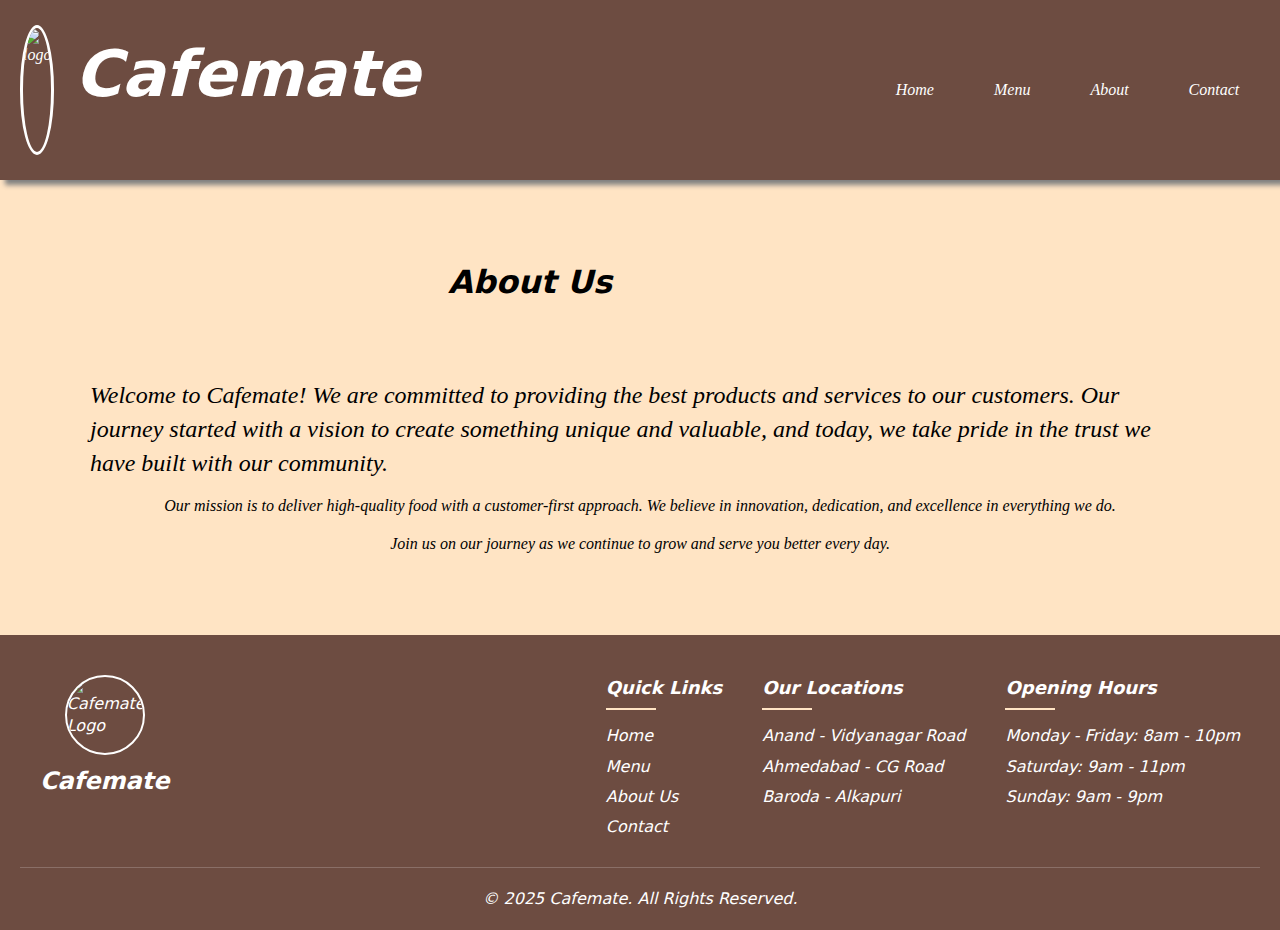
==== about.html @ 076cc998 "Add files via upload" ====
<!DOCTYPE html>
<html lang="en">
<head>
    <meta charset="UTF-8">
    <meta name="viewport" content="width=device-width, initial-scale=1.0">
    <title>About Us</title>
    <link rel="stylesheet" href="style.css">
</head>
<body>
    <nav>
        <div class="navigation">
            <div class="logo_container">
                <img  src="https://previews.123rf.com/images/serdjo/serdjo2305/serdjo230500434/209926892-coffee-shop-logo-template-natural-abstract-coffee-cup-with-steam-coffee-house-emblem-creative.jpg" alt="logo">
            </div>
            <div class="logo_name" style="margin-top: 30px;"> <h1><B>Cafemate</B></h1></div>
            <ul class="nav-links">
                <li><a href="index.html">Home</a></li>
                <li><a href="pizaa.html">Menu</a></li>
                <li><a href="about.html">About</a></li>
                <li><a href="post.html">Contact</a></li>
            </ul>
        </div>
    </nav>
    
    <div class="container">
        <div class="content">
            <h1 class="logo_name">About Us</h1>
            <p class="main">Welcome to Cafemate! We are committed to providing the best products and services to our customers. Our journey started with a vision to create something unique and valuable, and today, we take pride in the trust we have built with our community.</p>
            <p>Our mission is to deliver high-quality food with a customer-first approach. We believe in innovation, dedication, and excellence in everything we do.</p>
            <p>Join us on our journey as we continue to grow and serve you better every day.</p>
        </div>
    </div>
    
    <footer class="Footer">
        <div class="footer-container">
            <div class="footer-logo">
                <img src="https://previews.123rf.com/images/serdjo/serdjo2305/serdjo230500434/209926892-coffee-shop-logo-template-natural-abstract-coffee-cup-with-steam-coffee-house-emblem-creative.jpg" alt="Cafemate Logo">
                <h3>Cafemate</h3>
            </div>
            
            <div class="footer-links">
                <div class="footer-section">
                    <h4>Quick Links</h4>
                    <ul>
                        <li><a href="index.html">Home</a></li>
                        <li><a href="pizaa.html">Menu</a></li>
                        <li><a href="about.html">About Us</a></li>
                        <li><a href="post.html">Contact</a></li>
                    </ul>
                </div>
                
                <div class="footer-section">
                    <h4>Our Locations</h4>
                    <ul>
                        <li>Anand - Vidyanagar Road</li>
                        <li>Ahmedabad - CG Road</li>
                        <li>Baroda - Alkapuri</li>
                    </ul>
                </div>
                
                <div class="footer-section">
                    <h4>Opening Hours</h4>
                    <ul>
                        <li>Monday - Friday: 8am - 10pm</li>
                        <li>Saturday: 9am - 11pm</li>
                        <li>Sunday: 9am - 9pm</li>
                    </ul>
                </div>
            </div>
        </div>
        
        <div class="footer-bottom">
            <p>&copy; 2025 Cafemate. All Rights Reserved.</p>
        </div>
</body>
</html>
---- style.css ----
*{
    margin: 0;
    padding: 0;
    box-sizing: border-box;
}
html,
body{
    line-height: 1.4;
    font-weight: 300;
    font-style: oblique;
    background-color: bisque;
    
}
nav {
    box-shadow: 5px 5px 5px gray;
    display: flex;
    background-color: #6d4c41;
    color: white;
}
.navigation{
    display: flex;
    justify-content: space-between;
    align-items: center;
    
}

.nav-links {
    list-style: none;
    display: flex;
    margin-left: 80%;
}

.nav-links li {
    margin: 0 15px;
}
.nav-links li a {
    display: inline-block;
    padding: 5px 5px;
    color: #fff;
    text-decoration: none;
    transition: all 0.3s ;
    border-radius: 5px;
}

.nav-links li a:hover {
    background-color: bisque;
    color: #6d4c41;
    transform: scale(1.1);
    box-shadow: 0px 4px 10px rgba(0, 0, 0, 0.2);
}

.logo_container img{
    border: solid;
    border-color: white;
    border-radius: 50%;
    height: 150px;
}
.container{
    max-width: 1200px;
    margin: 0 auto;
    gap: 60px;
    display: flex;
    justify-content: center;
}
.logo_container{
    display: flex;
    align-items: center;
    margin: 10px;
    padding: 10px;
}
.logo_name{
    display: flex;
    text-align: center;
    margin-bottom: 60px;
    font-family: system-ui, -apple-system, BlinkMacSystemFont, 'Segoe UI', Roboto, Oxygen, Ubuntu, Cantarell, 'Open Sans', 'Helvetica Neue', sans-serif;
    font-size: xxx-large;
}
.main_photo img{
    margin-top: 50px;
    margin-bottom: 50px;
    height: 500px;
    border: solid;
    border-color: white;
    border-radius: 20px;

}
button a{
    color: bisque;
    text-decoration: none;
}
button{
    padding: 5px 10px;
    background-color: rgb(144, 8, 144);
}
.tag{
    font-size: larger;
    background-color: green;
    text-align: center;
    align-self: center;
    padding: 5px 10px;
    color: bisque;
}
.content{
    gap: 15px;
    display: flex;
    flex-direction: column;
    margin: 50px auto;
    margin-bottom: 50px;
    padding: 30px;
    align-items: center;
}
.main{
    font-size: x-large;
}
.feature img{
    height: 50px;
}
.features{
    margin-top: 100px;
    margin-left: 100px;
    gap: 250px;
    display: flex;
}
.features {
    display: flex;
    justify-content: center;
    gap: 30px;
    padding: 50px;
}

.popular-items,.Exclusive-offer {
    text-align: center;
    padding: 50px 20px;
    background: #fff6e5;
    margin-bottom: 80px;
    font-family: system-ui, -apple-system, BlinkMacSystemFont, 'Segoe UI', Roboto, Oxygen, Ubuntu, Cantarell, 'Open Sans', 'Helvetica Neue', sans-serif;
}

.popular-items h2,.Exclusive-offer h2 {
    font-size: 36px;
    margin-bottom: 20px;
    color: #6d4c41;
    font-weight: bold;
    text-transform: uppercase;
    letter-spacing: 1px;
}

.items-container , .offer-container {
    display: flex;
    justify-content: center;
    gap: 20px;
}

.item ,.offer{
    background: white;
    width: 230px;
    text-align: center;
    padding: 15px;
    border-radius: 15px;
    box-shadow: 0 4px 10px rgba(0, 0, 0, 0.1);
    margin-bottom: 50px;   
}

.item img{
    width: 100%;
    height: 180px;
    border-radius: 10px;
    
}
.item:hover {
    transform: translateY(-8px);
    transition-duration: 0.3s;
    box-shadow: 0 10px 20px rgba(0, 0, 0, 0.2);
}

a{
    text-decoration: none;
}
.item h3 {
    margin-top: 12px;
    font-size: 22px;
    color: #6d4c41;
    font-weight: bold;
}

.feature {
    text-align: center;
    max-width: 220px;
    margin-right: 100px;
}

.feature img {
    width: 80px;
    height: 80px;
    border-radius: 50%;
}

.feature h3 {
    font-size: 22px;
    color: #6d4c41;
    margin: 10px 0;
}

.feature p {
    font-size: 16px;
    color: #555;
}

.Footer {
    background-color: #6d4c41;
    color: white;
    padding: 40px 20px 20px;
    font-family: system-ui, -apple-system, BlinkMacSystemFont, 'Segoe UI', Roboto, Oxygen, Ubuntu, Cantarell, 'Open Sans', 'Helvetica Neue', sans-serif;
}

.footer-container {
    max-width: 1200px;
    margin: 0 auto;
    display: flex;
    justify-content: space-between;
    gap: 30px;
}

.footer-logo {
    display: flex;
    flex-direction: column;
    align-items: center;
    margin-bottom: 20px;
}

.footer-logo img {
    width: 80px;
    height: 80px;
    border-radius: 50%;
    border: 2px solid white;
}

.footer-logo h3 {
    margin-top: 10px;
    font-size: 24px;
    font-weight: bold;
}

.footer-links {
    display: flex;
    flex-wrap: wrap;
    gap: 40px;
}

.footer-section h4 {
    font-size: 18px;
    margin-bottom: 15px;
    position: relative; 
    padding-bottom: 10px;
}

.footer-section h4::after {
    content: " ";
    position: absolute;
    left: 0;
    bottom: 0;
    width: 50px;
    height: 2px;
    background-color: bisque;
}

.footer-section ul {
    list-style: none;
}

.footer-section li {
    margin-bottom: 8px;
}

.footer-section a {
    color: #fff;
    text-decoration: none;
    transition: color 0.3s;
}

.footer-section a:hover {
    color: bisque;
}

.footer-bottom {
    text-align: center;
    border-top: 1px solid rgba(255, 255, 255, 0.2);
    padding-top: 20px;
    margin-top: 20px;
}

@media only screen and (max-width: 650px) {
    .navigation {
        flex-direction: column;
        width: 100%;
      }
      
      .logo_container {
        justify-content: center;
        margin: 10px auto 0;
      }
      
      .logo_container img {
        height: 100px;
      }
      
      .logo_name {
        justify-content: center;
        margin: 0 auto 10px;
        font-size: x-large;
      }
      
      .nav-links {
        margin: 10px auto;
        padding-bottom: 10px;
        width: 100%;
        justify-content: center;
      }    
    
    /* .nav-links li {
        margin: 5px 0;
    } */
    
    
    .main_photo img {
        height: 250px;
        margin-top: 20px;
        margin-bottom: 20px;
    }
    
    .container {
        flex-direction: column;
        align-items: center;
        gap: 20px;
    }
    
    .content {
        padding: 15px;
        margin: 20px auto;
    }
    
    .main h1 {
        font-size: 24px;
    }
    
    .content p h2 {
        font-size: 16px;
    }
    
    .features {
        flex-direction: column;
        align-items: center;
        margin: 40px 0;
        gap: 30px;
        padding: 20px;
    }
    
    .feature {
        margin-right: 0;
    }
    
    .items-container, .offer-container {
        flex-direction: column;
        align-items: center;
        gap: 15px;
    }
    
    .item {
        width: 200px;
        margin-bottom: 20px;
    }
    
    .popular-items, .Exclusive-offer {
        padding: 30px 10px;
        margin-bottom: 40px;
    }
    
    .popular-items h2, .Exclusive-offer h2 {
        font-size: 28px;
    }
}

/* Medium devices (769px - 1024px) */
@media only screen and (min-width: 769px) and (max-width: 941px) {
    .navigation {
        flex-direction: row;
        justify-content: space-between;
        width: 100%;
    }
    
    .logo_container img {
        height: 130px;
    }
    
    .logo_name {
        font-size: xx-large;
        margin-left: 15px;
    }
    
    .nav-links {
        margin-left: 150px;
        margin-right: 40%;
        flex-direction: row;
        gap: 20px;
    }
    
    .container {
        flex-direction: column;
        align-items: center;
        gap: 40px;
        padding: 0 20px;
    }
    
    .main_photo img {
        height: 400px;
    }
    
    .items-container, .offer-container {
        flex-wrap: wrap;
        justify-content: center;
        gap: 20px;
    }
    
    .features {
        /* flex-wrap: wrap; */
        display: flex;
        flex-direction: row;
        justify-content: center;
        margin: 70px auto;
        gap: 30px;
    }
    
    .feature {
        margin-right: 20px;
    }
}

@media only screen and (min-width: 942px) and (max-width: 1300px) {
    .navigation {
        flex-direction: row;
        justify-content: space-between;
        width: 100%;
    }
    
    .logo_container img {
        height: 130px;
    }
    
    .logo_name {
        font-size: xx-large;
        margin-left: 0px;
        margin-right: 20%;
    }
    
    .nav-links {
        margin-left: 200px;
        margin-right: 30%;
        flex-direction: row;
        gap: 20px;
    }
    
    .container {
        flex-direction: column;
        align-items: center;
        gap: 40px;
        padding: 0 20px;
    }
    
    .main_photo img {
        height: 400px;
    }
    
    .items-container, .offer-container {
        flex-wrap: wrap;
        justify-content: center;
        gap: 20px;
    }
    
    .features {
        /* flex-wrap: wrap; */
        display: flex;
        flex-direction: row;
        justify-content: center;
        margin: 70px auto;
        gap: 30px;
    }
    
    .feature {
        margin-right: 20px;
    }
}
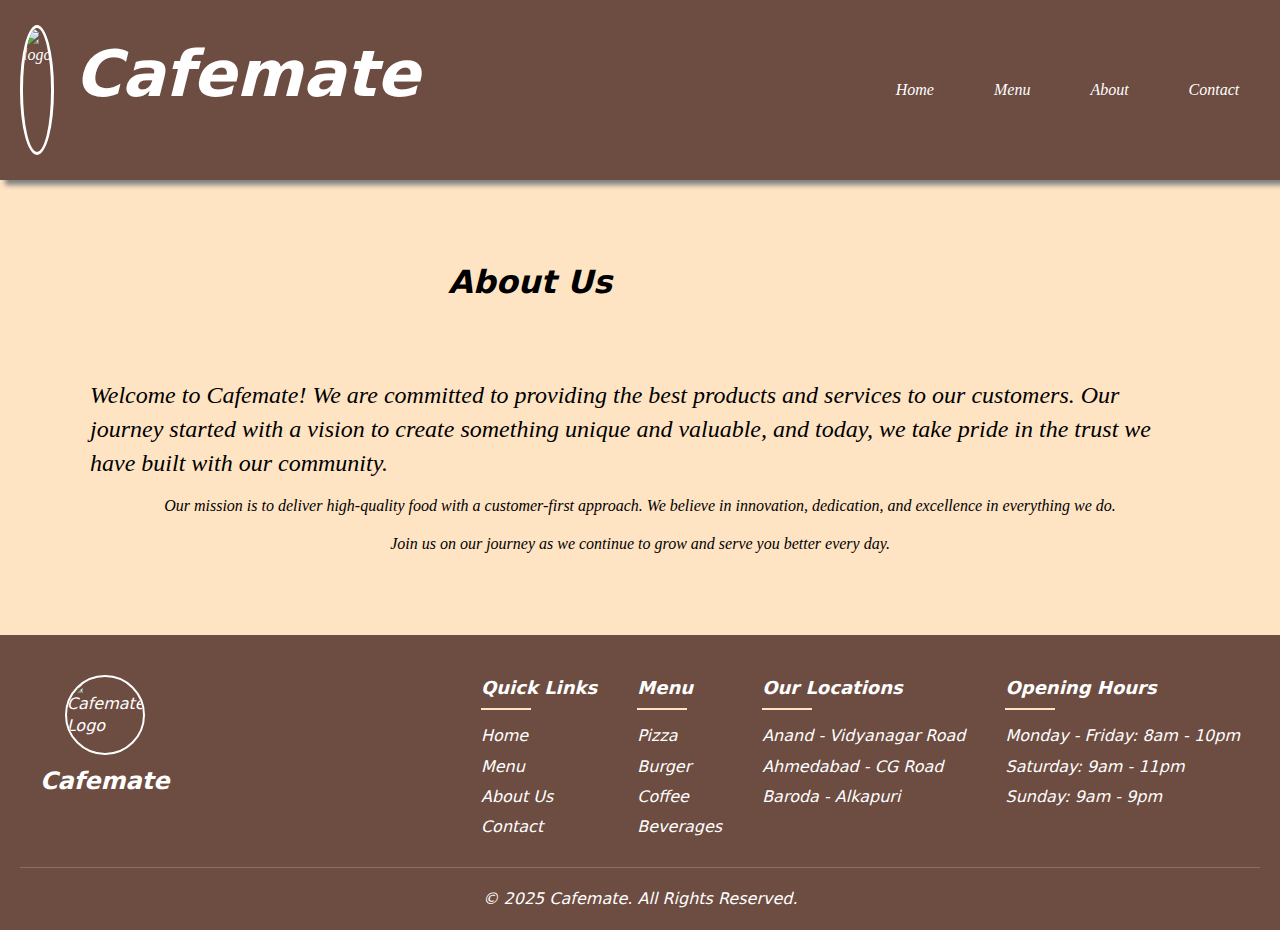
==== commit 06277c6f: "Update about.html" ====
--- a/about.html
+++ b/about.html
@@ -48,7 +48,15 @@
                         <li><a href="post.html">Contact</a></li>
                     </ul>
                 </div>
-                
+                <div class="footer-section">
+                    <h4>Menu</h4>
+                    <ul>
+                        <li><a href="pizaa.html">Pizza</a></li>
+                        <li><a href="burger.html">Burger</a></li>
+                        <li><a href="coffe.html">Coffee</a></li>
+                        <li><a href="Beverages.html">Beverages</a></li>
+                    </ul>
+                </div>
                 <div class="footer-section">
                     <h4>Our Locations</h4>
                     <ul>
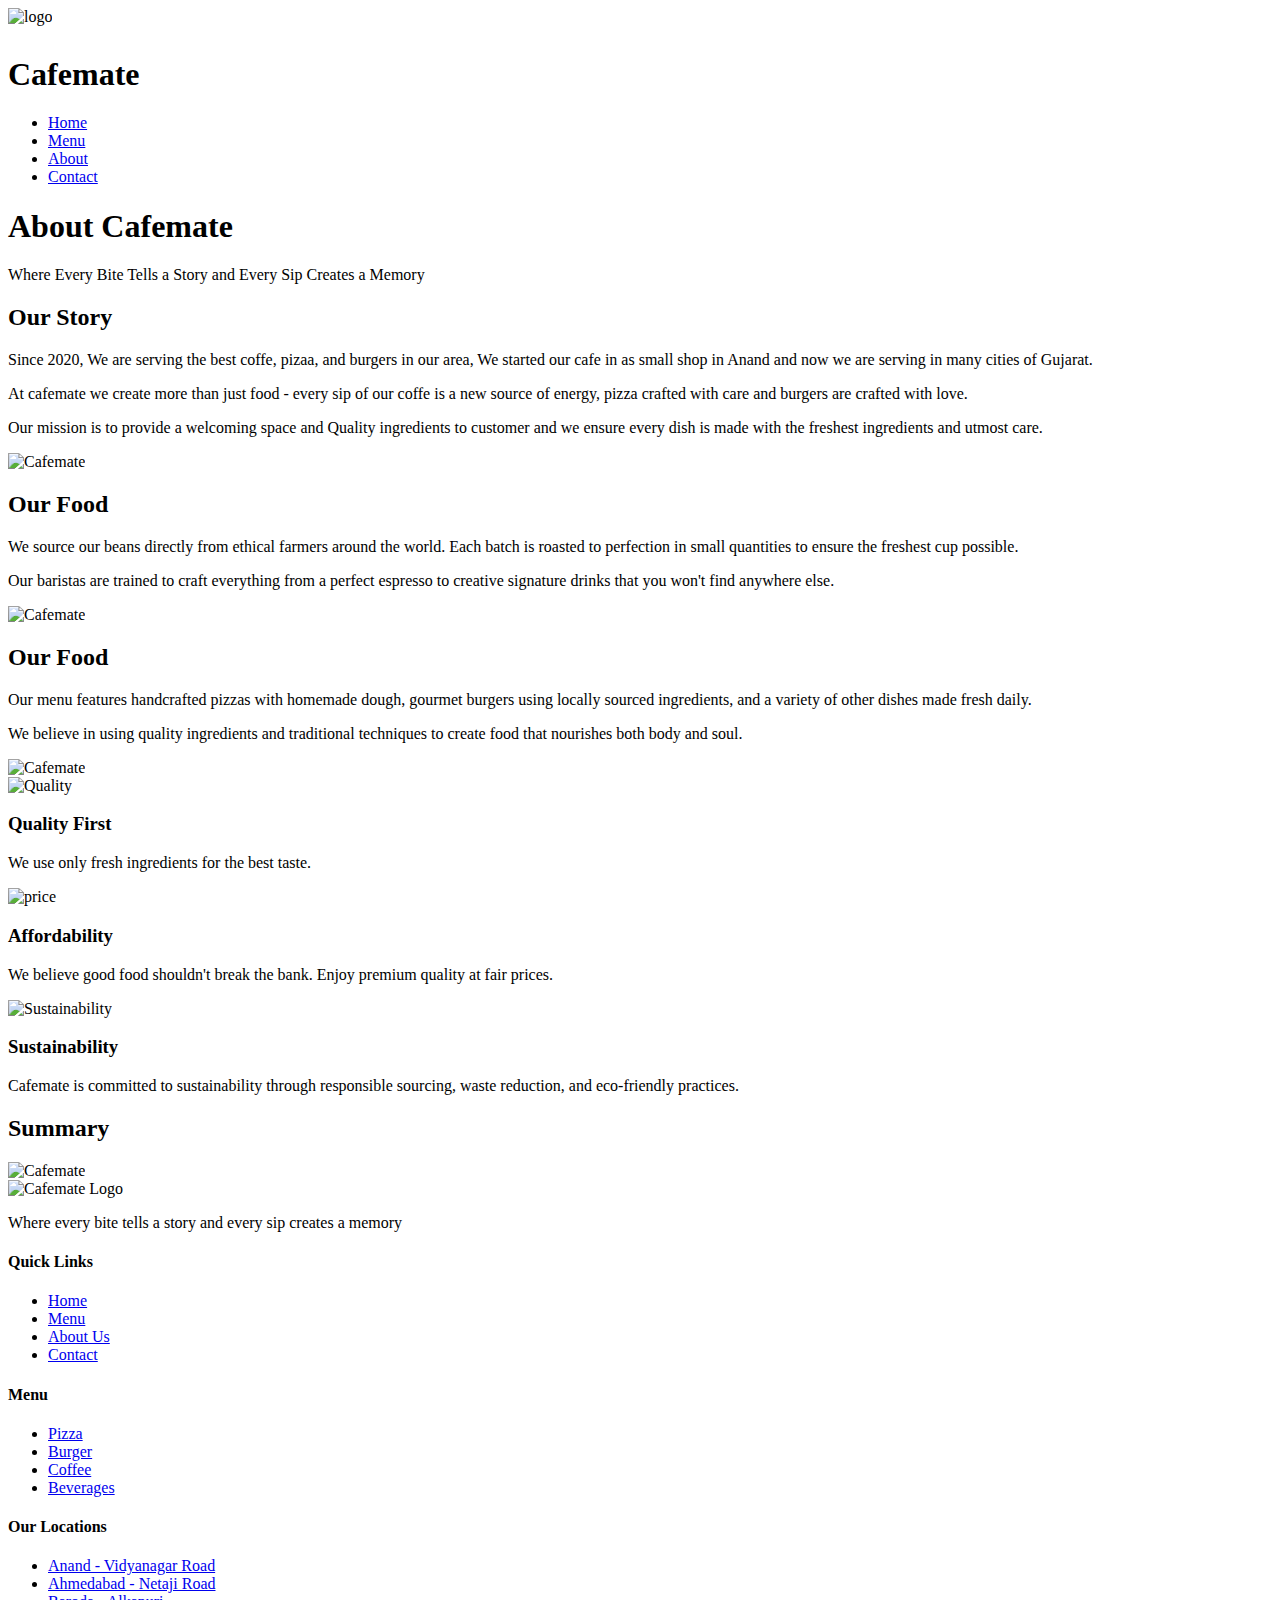
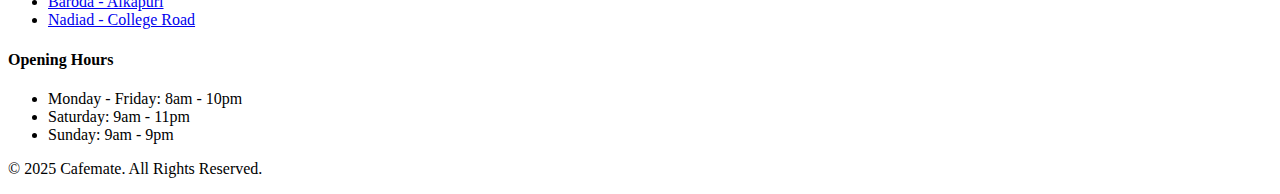
==== commit 6638af3f: "Update about.html" ====
--- a/about.html
+++ b/about.html
@@ -4,7 +4,8 @@
     <meta charset="UTF-8">
     <meta name="viewport" content="width=device-width, initial-scale=1.0">
     <title>About Us</title>
-    <link rel="stylesheet" href="style.css">
+    <!-- <link rel="stylesheet" href="style.css"> -->
+    <link rel="stylesheet" href="about.css">
 </head>
 <body>
     <nav>
@@ -21,13 +22,79 @@
             </ul>
         </div>
     </nav>
-    
-    <div class="container">
+    <div class="A-container">
         <div class="content">
-            <h1 class="logo_name">About Us</h1>
-            <p class="main">Welcome to Cafemate! We are committed to providing the best products and services to our customers. Our journey started with a vision to create something unique and valuable, and today, we take pride in the trust we have built with our community.</p>
-            <p>Our mission is to deliver high-quality food with a customer-first approach. We believe in innovation, dedication, and excellence in everything we do.</p>
-            <p>Join us on our journey as we continue to grow and serve you better every day.</p>
+            <div class="c-header">
+                <h1>About Cafemate</h1>
+                <p>Where Every Bite Tells a Story and Every Sip Creates a Memory</p>
+            </div>
+        </div>
+        <div class="text">
+            <div class="story">
+                <h2>Our Story</h2>
+                <p>Since 2020, We are serving the best coffe, pizaa, and burgers in our area, We started our cafe in as small shop in Anand and now we are serving in many cities of Gujarat.</p>
+                <p>At cafemate we create more than just food - every sip of our coffe is a new source of energy, pizza crafted with care and burgers are crafted with love.</p>
+                <p>Our mission is to provide a welcoming space and Quality ingredients to customer and we ensure every dish is made with the freshest ingredients and utmost care.</p>
+            </div>
+            <div class="t-image">
+                <img src="https://images.unsplash.com/photo-1554118811-1e0d58224f24?ixlib=rb-1.2.1&ixid=MnwxMjA3fDB8MHxzZWFyY2h8MXx8Y2FmZSUyMGludGVyaW9yfGVufDB8fDB8fA%3D%3D&w=1000&q=80" alt="Cafemate">
+            </div>
+        </div>
+       
+        <div class="f-text">
+            <div class="c-text">
+                <h2>Our Food</h2>
+                <p>We source our beans directly from ethical farmers around the world. Each batch is roasted to perfection in small quantities to ensure the freshest cup possible.</p>
+                <p>Our baristas are trained to craft everything from a perfect espresso to creative signature drinks that you won't find anywhere else.</p>
+            </div>
+            <div class="t-image">
+                <img src="https://static.vecteezy.com/system/resources/thumbnails/023/513/862/small_2x/hot-coffee-cup-with-coffee-beans-wallpaper-coffee-photo.jpg" alt="Cafemate">
+            </div>
+        </div>
+        <div class="text">
+            <div class="c-text">
+                <h2>Our Food</h2>
+                <p>Our menu features handcrafted pizzas with homemade dough, gourmet burgers using locally sourced ingredients, and a variety of other dishes made fresh daily.</p>
+                <p>We believe in using quality ingredients and traditional techniques to create food that nourishes both body and soul.</p>
+            </div>
+            <div class="t-image">
+                <img src="https://media.istockphoto.com/id/618546412/photo/pizza-and-hamburger-on-wooden-background.jpg?s=612x612&w=0&k=20&c=vunadZByjJhV_S7DqjlmpM9hQMk_Y7dVrNt9pYCu_Ww=" alt="Cafemate">
+            </div>
+        </div>
+        <div class="promise">
+            <div class="v">
+                 <div class="v-image">
+                     <img src="https://media.istockphoto.com/id/1416145560/vector/green-circle-with-green-tick-flat-ok-sticker-icon-green-check-mark-icon-tick-symbol-in-green.jpg?s=612x612&w=0&k=20&c=Uh3KS7c_o5QmrfisyV-aRzDUNqtAM7QUVJrc8bniVsQ=" alt="Quality">
+                 </div>
+                 <div class="v-text">
+                     <h3>Quality First</h3>
+                     <p>We use only fresh ingredients for the best taste.</p>
+                 </div>
+            </div>
+            <div class="v">
+             <div class="v-image">
+                 <img src="https://static.vecteezy.com/system/resources/previews/027/787/259/non_2x/black-round-best-price-with-ribbon-for-badge-icon-stamp-label-logo-sign-guarantee-seal-emblem-sticker-elegant-and-modern-illustration-vector.jpg" alt="price">
+             </div>
+             <div class="v-text">
+                 <h3>Affordability</h3>
+                 <p>We believe good food shouldn't break the bank. Enjoy premium quality at fair prices.</p>
+             </div>
+        </div>
+             <div class="v">
+                 <div class="v-image">
+                     <img src="https://encrypted-tbn0.gstatic.com/images?q=tbn:ANd9GcSnBmdTwEEopvWS-6ZOBfkHLNrLa7m4eFtOzw&s" alt="Sustainability">
+                 </div>
+                 <div class="v-text">
+                     <h3>Sustainability</h3>
+                     <p>Cafemate is committed to sustainability through responsible sourcing, waste reduction, and eco-friendly practices.</p>
+                 </div>
+         </div>
+     </div>
+        <div class="summery">
+            <h2>Summary</h2>
+            <div class="s-image">
+                <img src="About-Cafemate.png" alt="Cafemate">
+            </div>
         </div>
     </div>
     
@@ -35,7 +102,8 @@
         <div class="footer-container">
             <div class="footer-logo">
                 <img src="https://previews.123rf.com/images/serdjo/serdjo2305/serdjo230500434/209926892-coffee-shop-logo-template-natural-abstract-coffee-cup-with-steam-coffee-house-emblem-creative.jpg" alt="Cafemate Logo">
-                <h3>Cafemate</h3>
+                <!-- <h3>Cafemate</h3> -->
+                <p>Where every bite tells a story and every sip creates a memory</p>
             </div>
             
             <div class="footer-links">
@@ -60,9 +128,10 @@
                 <div class="footer-section">
                     <h4>Our Locations</h4>
                     <ul>
-                        <li>Anand - Vidyanagar Road</li>
-                        <li>Ahmedabad - CG Road</li>
-                        <li>Baroda - Alkapuri</li>
+                        <li><a href="https://maps.app.goo.gl/T8AVwusHah3k5J1X9">Anand - Vidyanagar Road</a></li>
+                        <li><a href="https://maps.app.goo.gl/T3GFPfKnVDkLLP3N9">Ahmedabad - Netaji Road</a></li>
+                        <li><a href="https://maps.app.goo.gl/pRFVxaZrvhVyJto37">Baroda - Alkapuri</a></li>
+                        <li><a href="https://maps.app.goo.gl/eNiN7MYcUMmhE3Nm7">Nadiad - College Road</a></li>
                     </ul>
                 </div>
                 
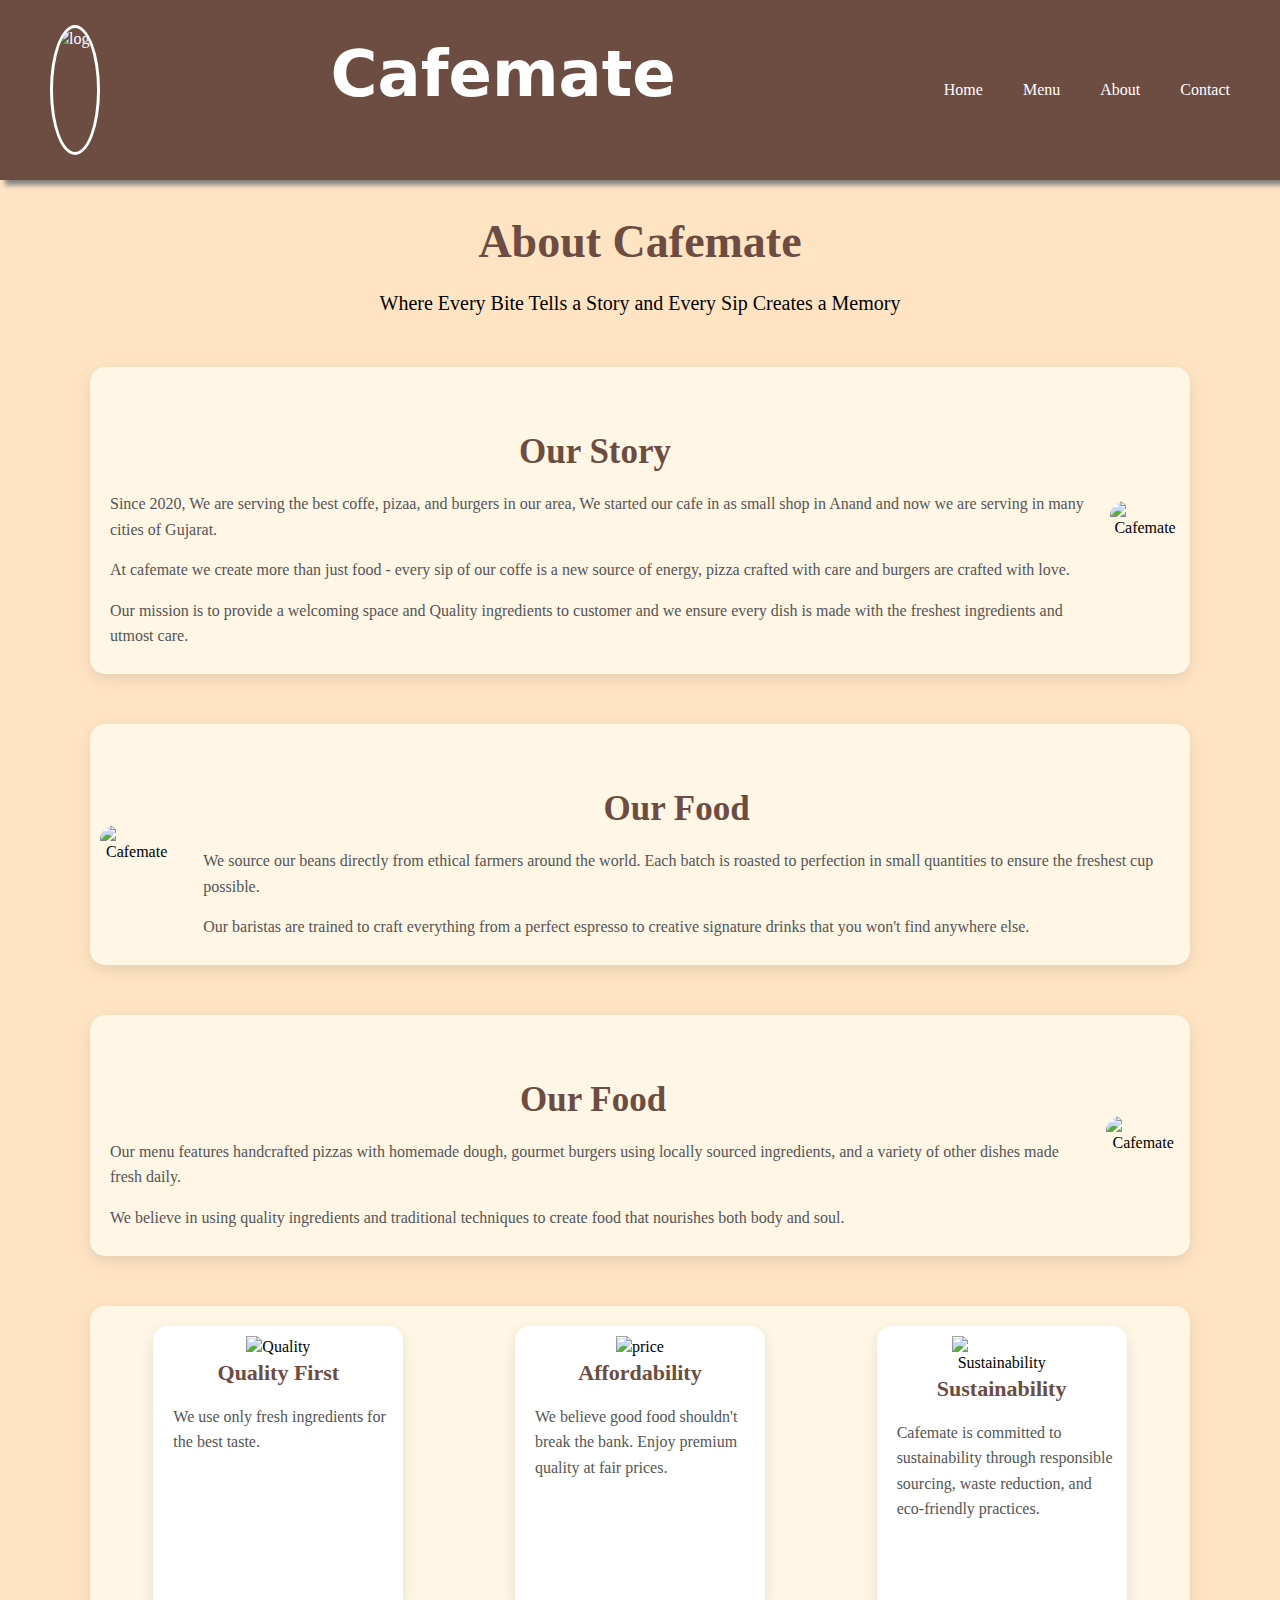
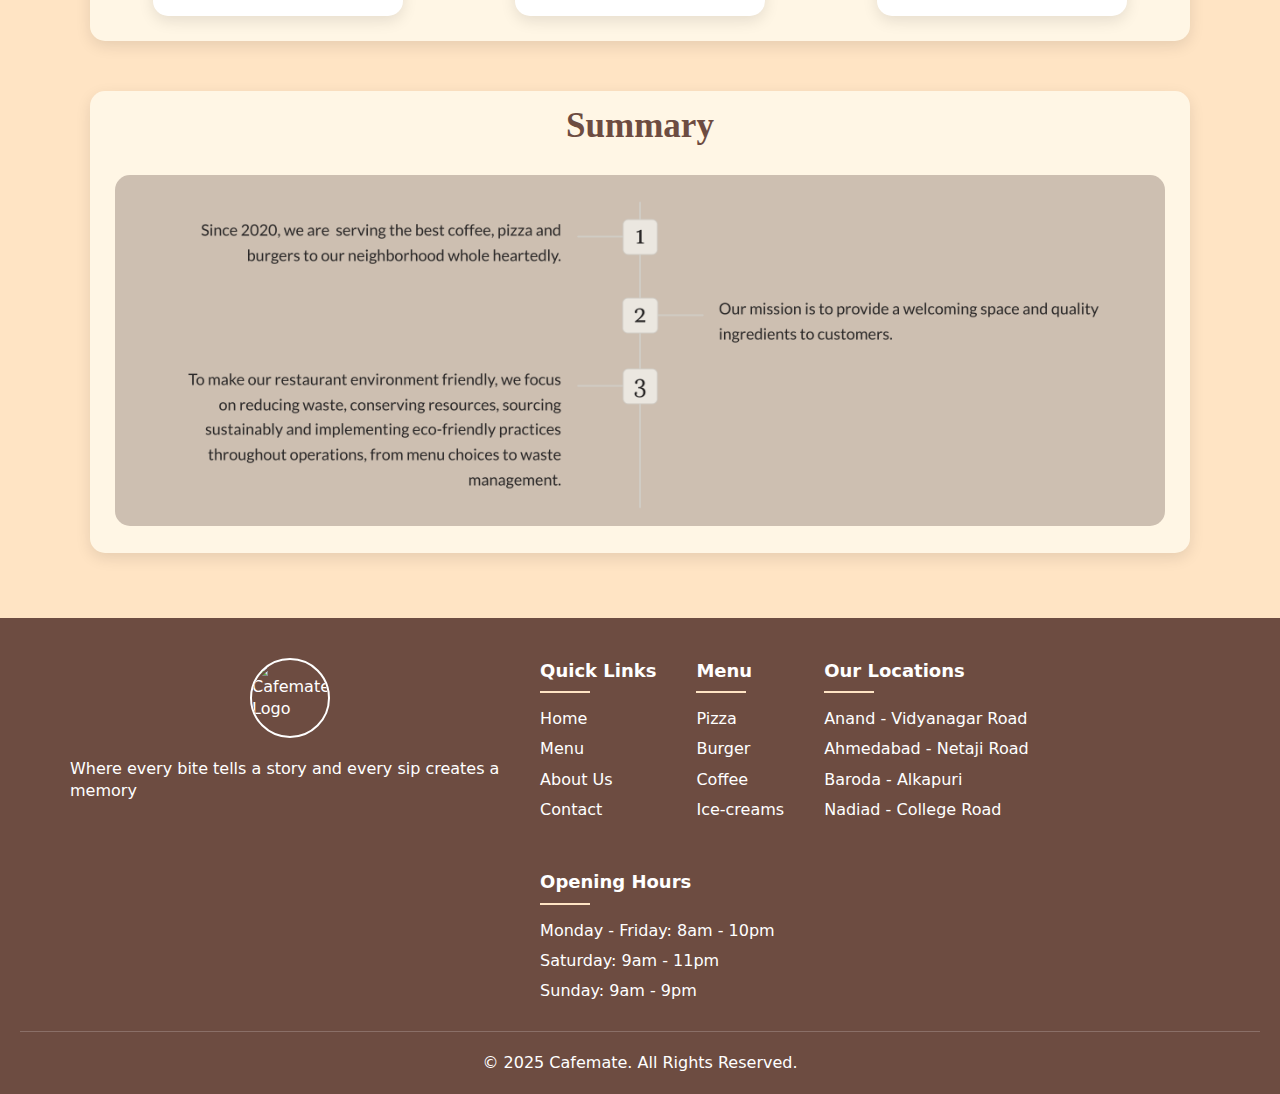
==== commit 614bb1ae: "Update about.html" ====
--- a/about.html
+++ b/about.html
@@ -122,7 +122,7 @@
                         <li><a href="pizaa.html">Pizza</a></li>
                         <li><a href="burger.html">Burger</a></li>
                         <li><a href="coffe.html">Coffee</a></li>
-                        <li><a href="Beverages.html">Beverages</a></li>
+                        <li><a href="icecream.html">Ice-creams</a></li>
                     </ul>
                 </div>
                 <div class="footer-section">
--- a/about.css
+++ b/about.css
@@ -0,0 +1,548 @@
+*{
+    margin: 0;
+    padding: 0;
+    box-sizing: border-box;
+}
+html,
+body{
+    line-height: 1.4;
+    font-weight: 300;
+    /* font-style: oblique; */
+    background-color: bisque;
+    
+}
+
+nav {
+    box-shadow: 5px 5px 5px gray;
+    display: flex;
+    background-color: #6d4c41;
+    color: white;
+}
+.navigation{
+    display: flex;
+    justify-content: space-between;
+    align-items: center;
+    
+}
+
+.nav-links {
+    list-style: none;
+    display: flex;
+    margin-left: 80%;
+}
+
+.nav-links li {
+    margin: 0 15px;
+}
+.nav-links li a {
+    display: inline-block;
+    padding: 5px 5px;
+    color: #fff;
+    text-decoration: none;
+    transition: all 0.3s ;
+    border-radius: 5px;
+}
+
+.nav-links li a:hover {
+    background-color: bisque;
+    color: #6d4c41;
+    transform: scale(1.1);
+    box-shadow: 0px 4px 10px rgba(0, 0, 0, 0.2);
+}
+
+.logo_container img{
+    border: solid;
+    border-color: white;
+    border-radius: 50%;
+    height: 150px;
+}
+.container{
+    max-width: 1200px;
+    margin: 0 auto;
+    gap: 60px;
+    display: flex;
+    justify-content: center;
+}
+.logo_container{
+    display: flex;
+    align-items: center;
+    margin: 10px;
+    padding: 10px;
+}
+.logo_name{
+    display: flex;
+    text-align: center;
+    margin-bottom: 60px;
+    font-family: system-ui, -apple-system, BlinkMacSystemFont, 'Segoe UI', Roboto, Oxygen, Ubuntu, Cantarell, 'Open Sans', 'Helvetica Neue', sans-serif;
+    font-size: xxx-large;
+}
+.A-container{
+    text-align: center;
+    margin-top: 15px;
+    padding: 15px;
+}
+.c-header {
+    font-size: 20px;
+    text-align: center;
+    margin-bottom: 50px;
+}
+
+.c-header h1 {
+    font-size: 46px;
+    color: #6d4c41;
+    font-weight: bold;
+    margin-bottom: 15px;
+}
+
+.text,.summery,.f-text{
+    max-width: 1100px;
+    height: fit-content;
+    margin: 50px auto;
+    background-color: #fff6e5;
+    border-radius: 15px;
+    box-shadow: 0 5px 15px rgba(0, 0, 0, 0.1);
+    display: flex;
+    text-align: center;
+    padding: 10px;
+}
+.f-text{
+    display: flex;
+    flex-direction: row-reverse;
+    gap: 20px;
+}
+.summery{
+    display: flex;
+    flex-direction: column;
+}
+.v{
+    /* max-width: 1100px; */
+    height: 290px;
+    margin-bottom: 15px;
+    background-color: white;
+    border-radius: 15px;
+    box-shadow: 0 5px 15px rgba(0, 0, 0, 0.1);
+    display: flex;
+    flex-direction: column;
+    text-align: center;
+    padding: 10px;
+}
+.promise{
+    max-width: 1100px;
+    height: fit-content;
+    margin: 50px auto;
+    background-color: #fff6e5;
+    border-radius: 15px;
+    box-shadow: 0 5px 15px rgba(0, 0, 0, 0.1);
+    display: flex;
+    text-align: center;
+    padding: 10px;
+}
+.story,.c-text{
+    margin-top: 50px;
+    text-align: center;
+    margin-right: 20px;
+}
+.text h2, .summery h2,.f-text h2{
+    font-size: 35px;
+    color: #6d4c41;
+    margin-bottom: 15px;
+}
+.v h3{
+    font-size: 22px;
+    color: #6d4c41;
+    margin-bottom: 15px;
+}
+.text p ,.f-text p{
+    margin-left: 10px;
+    text-align: left;
+    font-size: 16px;
+    line-height: 1.6;
+    margin-bottom: 15px;
+    color: #555;
+}
+.text .t-image img ,.f-text .t-image img{
+    max-width: 500px;
+    max-height: fit-content;
+    border-radius: 15px;
+}
+.s-image{ 
+    margin-top: 10px;
+    margin-bottom: 10px;
+    margin-left: 15px;
+    margin-right: 15px;
+}
+.summery .s-image img{
+    /* margin: auto; */
+    max-width: 100%;
+    max-height: fit-content;
+    border-radius: 15px;
+}
+.v p{
+    margin-left: 10px;
+    text-align: left;
+    font-size: 16px;
+    line-height: 1.6;
+    margin-bottom: 15px;
+    color: #555;
+}
+.v{
+    max-width: 250px;
+    margin-top: 10px;
+    text-align: center;
+    margin-right: auto;
+    margin-left: auto;
+}
+.v img{
+    max-width: 100px;
+
+}
+.Footer {
+    background-color: #6d4c41;
+    color: white;
+    padding: 40px 20px 20px;
+    font-family: system-ui, -apple-system, BlinkMacSystemFont, 'Segoe UI', Roboto, Oxygen, Ubuntu, Cantarell, 'Open Sans', 'Helvetica Neue', sans-serif;
+}
+
+.footer-container {
+    max-width: 1200px;
+    margin: 0 auto;
+    display: flex;
+    justify-content: space-between;
+    gap: 30px;
+}
+
+.footer-logo {
+    display: flex;
+    flex-direction: column;
+    align-items: center;
+    margin-bottom: 20px;
+}
+.footer-logo p{
+    margin-top: 20px;
+}
+
+.footer-logo img {
+    width: 80px;
+    height: 80px;
+    border-radius: 50%;
+    border: 2px solid white;
+}
+
+.footer-logo h3 {
+    margin-top: 10px;
+    font-size: 24px;
+    font-weight: bold;
+}
+
+.footer-links {
+    display: flex;
+    flex-wrap: wrap;
+    gap: 40px;
+}
+
+.footer-section h4 {
+    font-size: 18px;
+    margin-bottom: 15px;
+    position: relative; 
+    padding-bottom: 10px;
+}
+
+.footer-section h4::after {
+    content: " ";
+    position: absolute;
+    left: 0;
+    bottom: 0;
+    width: 50px;
+    height: 2px;
+    background-color: bisque;
+}
+
+.footer-section ul {
+    list-style: none;
+}
+
+.footer-section li {
+    margin-bottom: 8px;
+}
+
+.footer-section a {
+    color: #fff;
+    text-decoration: none;
+    transition: color 0.3s;
+}
+
+.footer-section a:hover {
+    color: bisque;
+}
+
+.footer-bottom {
+    text-align: center;
+    border-top: 1px solid rgba(255, 255, 255, 0.2);
+    padding-top: 20px;
+    margin-top: 20px;
+}
+
+/* Mobile styles */
+@media only screen and (max-width: 767px) {
+
+    nav {
+        width: 100%;
+        flex-direction: column;
+    }
+    
+    .navigation {
+        flex-direction: column;
+        width: 100%;
+    }
+    
+    .logo_container {
+        justify-content: center;
+        margin: 10px auto;
+    }
+    
+    .logo_container img {
+        height: 100px;
+    }
+    
+    .logo_name {
+        font-size: x-large;
+        margin: 0 auto 10px;
+    }
+    
+    .nav-links {
+        margin: 10px auto;
+        padding-bottom: 10px;
+        width: 100%;
+        justify-content: center;
+        margin-left: 0;
+    }
+    
+    .text,.f-text,.promise{
+        display: flex;
+        flex-direction: column;
+    }
+    .t-image img{
+        width: 100%;
+        height: 100%;
+        size: 100%;
+    }
+    .footer-container {
+        flex-direction: column;
+        gap: 20px;
+    }
+    
+    .footer-links {
+        justify-content: center;
+    }
+}
+
+@media only screen and (min-width: 768px) and (max-width: 789px) {
+
+    nav {
+        width: 100%;
+        max-width: 100%;
+    }
+    
+    .navigation {
+        padding: 0 30px;
+        width: 100%;
+        display: flex;
+        flex-direction: column;
+    }
+    
+    .nav-links {
+        margin-left: auto;
+        /* padding-top: 0px; */
+        /* padding: 30ox;     */
+     
+    }
+    .text,.f-text,.promise{
+        display: flex;
+        flex-direction: column;
+    }
+    .t-image img{
+        align-items: center;
+        align-self: center;
+        /* margin-top: 50px; */
+    }
+    
+    .logo_container img {
+        height: 130px;
+    }
+    
+    .content {
+        padding: 0 40px;
+    }
+    
+    .footer-container {
+        padding: 0 30px;
+    }
+}
+
+/* 720p (HD) - 1280×720 */
+@media only screen and (min-width: 790px) and (max-width: 1280px) {
+
+    nav {
+        width: 100%;
+        max-width: 100%;
+    }
+    
+    .navigation {
+        padding: 0 20px;
+        width: 100%;
+    }
+    
+    .nav-links {
+        margin-left: 5%;
+    }
+
+    nav {
+        width: 100%;
+    }
+    
+    .container {
+        max-width: 1100px;
+    }
+     .t-image{
+        align-content: center;
+     }
+     .promise{
+        gap: 5px;
+     }
+    
+    .logo_container img {
+        height: 120px;
+    }
+    
+    .logo_name {
+        font-size: xx-large;
+    }
+    
+    .content {
+        padding: 0 30px;
+    }
+}
+
+/* 768p - Common tablet breakpoint */
+@media only screen and (min-width: 767px) and (max-width: 1366px) {
+
+    nav {
+        width: 100%;
+        max-width: 100%;
+    }
+    
+    .navigation {
+        padding: 0 30px;
+        width: 100%;
+        /* display: flex;
+        flex-direction: column; */
+    }
+    
+    .nav-links {
+        margin-left: auto;
+        margin-left: 38px;
+     
+    }
+
+    .container {
+        max-width: 1100px;
+        display: flex;
+        flex-direction: column;
+    }
+    .main_photo {
+        align-self: center;
+    }
+    
+    
+    .logo_container img {
+        height: 130px;
+    }
+    
+    .footer-container {
+        padding: 0 30px;
+    }
+}
+
+/* 1080p (Full HD) - 1920×1080*/
+@media only screen and (min-width: 1367px) and (max-width: 1920px) {
+
+    nav {
+        width: 100%;
+        max-width: 100%;
+    }
+    
+    .navigation{
+        width: 100%;
+    }
+    
+    .nav-links{
+        margin-left: 40%;
+    }
+    
+}
+
+/* 1200p & 1440p (2K resolutions) */
+@media only screen and (min-width: 1921px) and (max-width: 2560px) {
+
+    nav {
+        width: 100%;
+        max-width: 100%;
+    }
+    
+    .navigation{
+        width: 100%;
+    }
+    
+    .nav-links{
+        margin-left: 40%;
+    }
+
+    .container {
+        max-width: 1400px;
+    }
+    
+    .logo_container img {
+        height: 180px;
+    }
+    
+    .logo_name {
+        font-size: 48px;
+    }
+    
+    .footer-container {
+        max-width: 1400px;
+    }
+}
+
+/* 1600p and above (4K resolutions) */
+@media only screen and (min-width: 2561px) {
+
+    nav {
+        width: 100%;
+        max-width: 100%;
+    }
+    
+    .navigation{
+        width: 100%;
+    }
+    
+    .nav-links{
+        margin-left: 40%;
+    }
+
+    .container {
+        max-width: 1800px;
+    }
+    
+    .logo_container img {
+        height: 220px;
+    }
+    
+    .logo_name {
+        font-size: 56px;
+    }
+    
+    .footer-container {
+        max-width: 1800px;
+    }
+}
